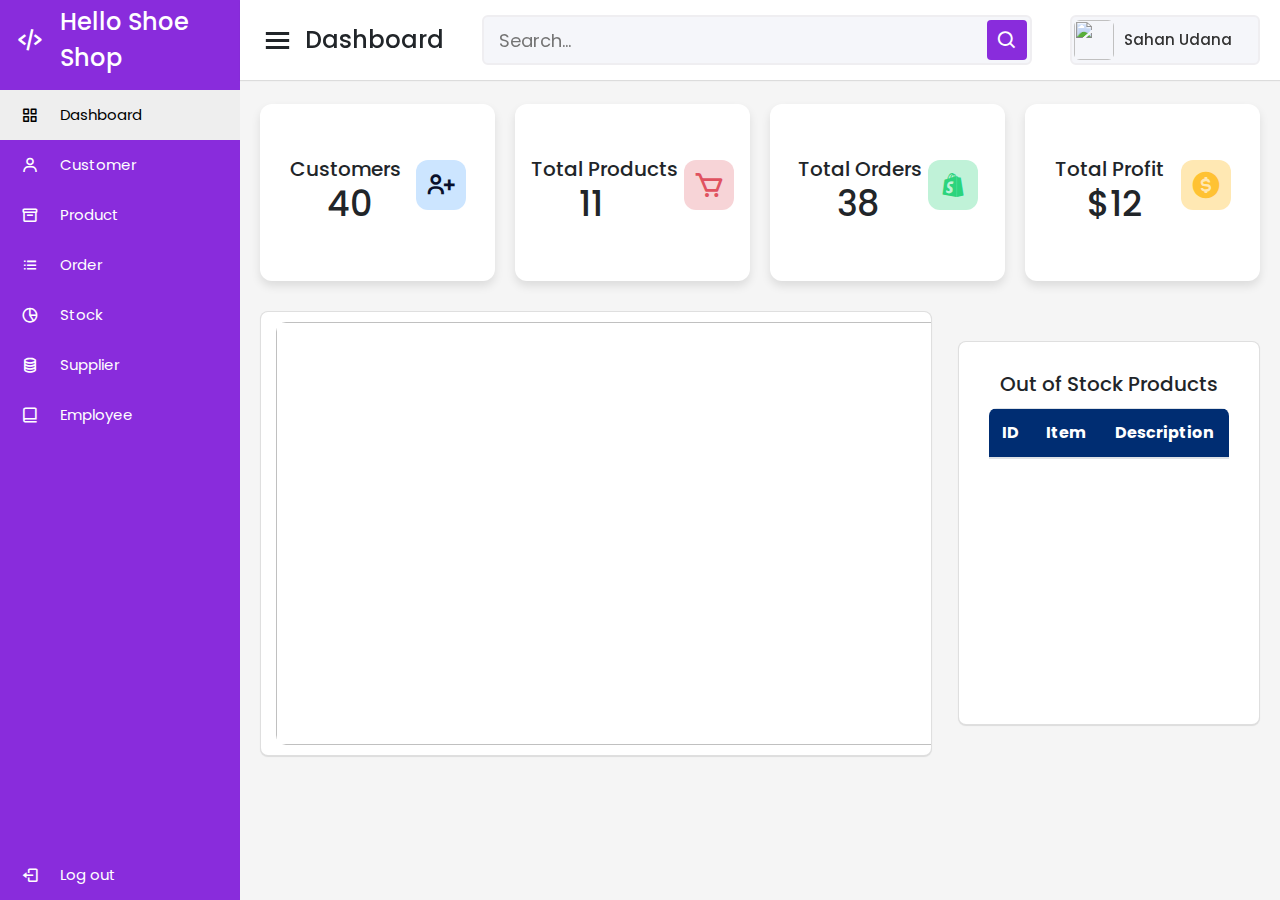
==== mainContent.html @ 73cfe5ce "add customer form and dashboard content" ====
<!DOCTYPE html>
<html lang="en">
<head>
    <meta charset="UTF-8">
    <title>Hello Shoe Shop Pos</title>
    <link rel="stylesheet" href="assests/css/mainContent.css">
    <link rel="stylesheet" href="https://cdn.jsdelivr.net/npm/normalize.css">
    <link href='https://unpkg.com/boxicons@2.0.7/css/boxicons.min.css' rel='stylesheet'>
    <link rel="stylesheet" href="https://maxcdn.bootstrapcdn.com/bootstrap/4.0.0/css/bootstrap.min.css">
    <meta name="viewport"
          content="height=device-height,width=device-width, initial-scale=1.0, minimum-scale=1.0, maximum-scale=1.0">
<body>
<div class="sidebar">
    <div class="logo-details">
        <i class='bx bx-code-alt'></i>
        <span class="logo_name">Hello Shoe Shop</span>
    </div>
    <ul class="nav-links">
        <li><a id="dashboardPage" href="#" class="active"><i id="dashboardIcon" class='bx bx-grid-alt'></i><span id="dashboardName" class="links_name">Dashboard</span></a></li>
        <li><a id="customerPage" href="#"><i id="customerIcon" class='bx bx-user'></i><span id="customerName" class="links_name">Customer</span></a></li>
        <li><a id="supplierPage" href="#"><i id="supplierIcon" class='bx bx-box'></i><span id="supplierName" class="links_name">Product</span></a></li>
        <li><a href="#"><i class='bx bx-list-ul'></i><span class="links_name">Order</span></a></li>
        <li><a href="#"><i class='bx bx-pie-chart-alt-2'></i><span class="links_name">Stock</span></a></li>
        <li><a href="#"><i class='bx bx-coin-stack'></i><span class="links_name">Supplier</span></a></li>
        <li><a href="#"><i class='bx bx-book-alt'></i><span class="links_name">Employee</span></a></li>
        <li class="log_out"><a  href="index.html"><i class='bx bx-log-out'></i><span class="links_name">Log out</span></a></li>
    </ul>
</div>
<section class="home-section">
    <nav>
        <div class="sidebar-button">
            <i class='bx bx-menu sidebarBtn'></i>
            <span class="dashboard" style="text-align: center;">Dashboard</span>
        </div>
        <div class="search-box">
            <input id="searchInput" type="text" placeholder="Search...">
            <i class='bx bx-search'></i>
        </div>
        <div class="profile-details">
            <img src="" alt="">
            <span class="admin_name">Sahan Udana</span>
        </div>
    </nav>

    <div class="content">

        <div class="home-content" id="home">
<!--            <div class="overview-boxes">-->
<!--                <div class="box">-->
<!--                    <div class="right-side">-->
<!--                        <div class="box-topic">Customers</div>-->
<!--                        <div class="number">40</div>-->
<!--                    </div>-->
<!--                    <i class='bx bx-user-plus cart'></i>-->
<!--                </div>-->
<!--                <div class="box">-->
<!--                    <div class="right-side">-->
<!--                        <div class="box-topic">Total Products</div>-->
<!--                        <div class="number">11</div>-->
<!--                    </div>-->
<!--                    <i class='bx bx-cart cart four'></i>-->
<!--                </div>-->
<!--                <div class="box">-->
<!--                    <div class="right-side">-->
<!--                        <div class="box-topic">Total Orders</div>-->
<!--                        <div class="number">38</div>-->
<!--                    </div>-->
<!--                    <i class='bx bxl-shopify cart two'></i>-->
<!--                </div>-->
<!--                <div class="box">-->
<!--                    <div class="right-side">-->
<!--                        <div class="box-topic">Total Profit</div>-->
<!--                        <div class="number">$12</div>-->
<!--                    </div>-->
<!--                    <i class='bx bxs-dollar-circle cart three'></i>-->
<!--                </div>-->
<!--            </div>-->
            <div class="overview-boxes">
                <div class="box">
                    <div class="right-side">
                        <div class="box-topic">Customers</div>
                        <div class="number">40</div>
                    </div>
                    <i class='bx bx-user-plus cart'></i>
                </div>
                <div class="box">
                    <div class="right-side">
                        <div class="box-topic">Total Products</div>
                        <div class="number">11</div>
                    </div>
                    <i class='bx bx-cart cart four'></i>
                </div>
                <div class="box">
                    <div class="right-side">
                        <div class="box-topic">Total Orders</div>
                        <div class="number">38</div>
                    </div>
                    <i class='bx bxl-shopify cart two'></i>
                </div>
                <div class="box">
                    <div class="right-side">
                        <div class="box-topic">Total Profit</div>
                        <div class="number">$12</div>
                    </div>
                    <i class='bx bxs-dollar-circle cart three'></i>
                </div>
            </div>

            <div class="row m-3 overview">

                <div class="card m-1 cards col-md-8" style="border-radius: 8px; overflow: hidden;
                        box-shadow: 0 1px 1px rgba(0, 0, 0, 0.1);">
                    <img name="slide" class="image">
                </div>


                <div id="outStockTable" class="card m-1 cards" style="border-radius: 8px;
                            box-shadow: 0 1px 1px rgba(0, 0, 0, 0.1);
                            height: 24rem;">
                    <div class="card-body">
                        <h5 class="card-title text-center">Out of Stock Products</h5>
                        <div class="table-responsive table-scroll" data-mdb-perfect-scrollbar="true"
                             style="position: relative; height: 200px;">
                            <table class="table table-striped mb-0">
                                <thead style="background-color: #002d72; text-align: center;">
                                <tr>
                                    <th scope="col" class="text-center">ID
                                    </th>
                                    <th scope="col" class="text-center">
                                        Item
                                    </th>
                                    <th scope="col" class="text-center">
                                        Description
                                    </th>
                                </tr>
                                </thead>
                                <tbody>
                                </tbody>
                            </table>
                        </div>
                    </div>
                </div>
            </div>
        </div>
        <div class="customer-content" id="customer">
            <section class="intro">
                <div class="bg-image h-100" style="background-color: #f5f7fa;">
                    <div class="mask d-flex align-items-center h-100">
                        <div class="container-fluid">
                            <div class="row justify-content-center">
                                <div class="col-12">
                                    <div class="card">
                                        <div class="card-body p-0">
                                            <div class="table-responsive table-scroll"
                                                 style="position: relative; height: 500px;">
                                                <table class="table table-striped mb-0">
                                                    <thead style="background-color: #892CDC; text-align: center;">
                                                    <tr>
                                                        <th scope="col">ID</th>
                                                        <th scope="col">Name</th>
                                                        <th scope="col">Gender</th>
                                                        <th scope="col">Level</th>
                                                        <th scope="col">Join Date</th>
                                                        <th scope="col">Total Points</th>
                                                        <th scope="col">Date of Birth</th>
                                                        <th scope="col">Address</th>
                                                        <th scope="col">Postal Code</th>
                                                        <th scope="col">Contact</th>
                                                        <th scope="col">Email</th>
                                                        <th scope="col">Recent Purchase</th>
                                                        <th scope="col">Update</th>
                                                        <th scope="col">Delete</th>
                                                    </tr>
                                                    </thead>
                                                    <tbody id="cust-table-body">
                                                    <!-- Dynamic data goes here -->
                                                    </tbody>
                                                </table>

                                            </div>
                                        </div>

                                        <button class="btn btn-success add-btn" style="width: 200px;"
                                                data-toggle="modal" data-target="#customerModal" id="custAddBtn">
                                            Add New Customer
                                        </button>

                                        <div class="modal fade" id="customerModal" tabindex="-1" role="dialog"
                                             aria-labelledby="addCustomerModalLabel" aria-hidden="true">
                                            <div class="modal-dialog" role="document">
                                                <div class="modal-content">
                                                    <div class="modal-body">
                                                        <form id="customerForm">
                                                            <h4 id="customerFormHeading">Add New Customer</h4>
                                                            <div class="form-row">
                                                                <div class="form-group col-md-6">
                                                                    <label for="customer-id">Customer ID</label>
                                                                    <input type="text" class="form-control"
                                                                           id="customer-id"
                                                                           placeholder="Enter Customer ID" required
                                                                           disabled>
                                                                </div>
                                                                <div class="form-group col-md-6">
                                                                    <label for="customer-name">Full Name</label>
                                                                    <input type="text" class="form-control" id="customer-name"
                                                                           placeholder="Enter Full Name" required>
                                                                </div>
                                                            </div>
                                                            <div class="form-row">
                                                                <div class="form-group col-md-6">
                                                                    <label for="customer-gender">Gender</label>
                                                                    <select class="form-control" id="customer-gender" required>
                                                                        <option value="">Select Gender</option>
                                                                        <option value="MALE">Male</option>
                                                                        <option value="FEMALE">Female</option>
                                                                    </select>
                                                                </div>
                                                                <div class="form-group col-md-6">
                                                                    <label for="customer-level">Level</label>
                                                                    <input type="text" class="form-control" id="customer-level"
                                                                           placeholder="Enter Level"
                                                                           disabled
                                                                    >
                                                                </div>
                                                            </div>
                                                            <div class="form-row">
                                                                <div class="form-group col-md-6">
                                                                    <label for="customer-joinDate">Join Date</label>
                                                                    <input type="date" class="form-control"
                                                                           id="customer-joinDate" required
                                                                           disabled
                                                                    >
                                                                </div>
                                                                <div class="form-group col-md-6">
                                                                    <label for="customer-totalPoint">Total Points</label>
                                                                    <input type="number" class="form-control"
                                                                           id="customer-totalPoint" min="0"
                                                                           placeholder="Enter Total Points"
                                                                           disabled
                                                                    >
                                                                </div>
                                                            </div>
                                                            <div class="form-row">
                                                                <div class="form-group col-md-6">
                                                                    <label for="customer-dob">Date of Birth</label>
                                                                    <input type="date" class="form-control" id="customer-dob"
                                                                           required>
                                                                </div>
                                                                <div class="form-group col-md-6">
                                                                    <label for="customer-address1">Address Line 1</label>
                                                                    <input type="text" class="form-control"
                                                                           id="customer-address1"
                                                                           placeholder="Enter Address Line 1" required>
                                                                </div>
                                                            </div>
                                                            <div class="form-row">
                                                                <div class="form-group col-md-6">
                                                                    <label for="customer-address2">Address Line 2</label>
                                                                    <input type="text" class="form-control"
                                                                           id="customer-address2"
                                                                           placeholder="Enter Address Line 2" required>
                                                                </div>
                                                                <div class="form-group col-md-6">
                                                                    <label for="customer-address3">Address Line 3</label>
                                                                    <input type="text" class="form-control"
                                                                           id="customer-address3"
                                                                           placeholder="Enter Address Line 3" required>
                                                                </div>
                                                            </div>
                                                            <div class="form-row">
                                                                <div class="form-group col-md-6">
                                                                    <label for="customer-address4">Address Line 4</label>
                                                                    <input type="text" class="form-control"
                                                                           id="customer-address4"
                                                                           placeholder="Enter Address Line 4" required>
                                                                </div>
                                                                <div class="form-group col-md-6">
                                                                    <label for="customer-postalCode">Postal Code</label>
                                                                    <input type="text" class="form-control"
                                                                           id="customer-postalCode"
                                                                           placeholder="Enter Postal Code"
                                                                           pattern="\d{5}" required>
                                                                </div>
                                                            </div>
                                                            <div class="form-row">
                                                                <div class="form-group col-md-6">
                                                                    <label for="customer-contact">Contact</label>
                                                                    <input type="tel" class="form-control" id="customer-contact"
                                                                           placeholder="Enter Contact"
                                                                           pattern="^\+?[0-9\-\\s]+$" required>
                                                                </div>
                                                                <div class="form-group col-md-6">
                                                                    <label for="customer-email">Email</label>
                                                                    <input type="email" class="form-control" id="customer-email"
                                                                           placeholder="Enter Email" required>
                                                                </div>
                                                            </div>
                                                            <div class="form-row">
                                                                <div class="form-group col-md-6">
                                                                    <label for="customer-recent-purchased-date">Recent Purchase Date</label>
                                                                    <input type="date" class="form-control" id="customer-recent-purchased-date" required disabled>
                                                                </div>
                                                            </div>
                                                            <button type="submit" class="btn btn-success"
                                                                    id="customer-save-update-btn">Save
                                                            </button>
                                                            <button type="button" class="btn btn-dark" id="custClear">
                                                                Clear
                                                            </button>
                                                            <button hidden type="reset" class="btn btn-dark"
                                                                    id="custReset">Reset
                                                            </button>
                                                        </form>
                                                    </div>
                                                    <div class="modal-footer">
                                                        <button type="button" class="btn btn-secondary"
                                                                data-dismiss="modal">Close
                                                        </button>
                                                    </div>
                                                </div>
                                            </div>
                                        </div>

                                    </div>
                                </div>
                            </div>
                        </div>
                    </div>
                </div>
            </section>
        </div>

    </div>
</section>

<script src="https://code.jquery.com/jquery-3.6.4.min.js"></script>
<script src="https://cdnjs.cloudflare.com/ajax/libs/popper.js/1.12.9/umd/popper.min.js"></script>
<script src="https://maxcdn.bootstrapcdn.com/bootstrap/4.0.0/js/bootstrap.min.js"></script>
<script src="assests/js/mainContain.js"></script>
<script src="assests/js/navigation.js"></script>
<script src="https://cdn.jsdelivr.net/npm/sweetalert2@10"></script>
<script type="module" src="controller/customerContrlloer.js"></script>

</body>
</html>
---- assests/css/mainContent.css ----
@import url('https://fonts.googleapis.com/css2?family=Poppins:wght@200;300;400;500;600;700&display=swap');
*{
    margin: 0;
    padding: 0;
    box-sizing: border-box;
    font-family: 'Poppins', sans-serif;
}
.sidebar{
    position: fixed;
    height: 100%;
    width: 240px;
    background: #892CDC;
    transition: all 0.5s ease;
}
.sidebar.active{
    width: 60px;
}
.sidebar .logo-details{
    height: 80px;
    display: flex;
    align-items: center;
}
.sidebar .logo-details i{
    font-size: 28px;
    font-weight: 500;
    color: #fff;
    min-width: 60px;
    text-align: center
}
.sidebar .logo-details .logo_name{
    color: #fff;
    font-size: 24px;
    font-weight: 500;
}
.sidebar .nav-links{
    margin-top: 10px;
}
.sidebar .nav-links li{
    position: relative;
    list-style: none;
    height: 50px;
}
.sidebar .nav-links li a{
    height: 100%;
    width: 100%;
    display: flex;
    align-items: center;
    text-decoration: none;
    transition: all 0.4s ease;
}
.sidebar .nav-links li a.active{
    background: #892CDC;
}
.sidebar .nav-links li a:hover{
    background: #eee;
}

.sidebar .nav-links li a:hover  i{
    color: black;
}

.sidebar .nav-links li a:hover .links_name{
    color: black;
}

.sidebar .nav-links li i{
    min-width: 60px;
    text-align: center;
    font-size: 18px;
    color: #fff;
}
.sidebar .nav-links li a .links_name{
    color: #fff;
    font-size: 15px;
    font-weight: 400;
    white-space: nowrap;
}
.sidebar .nav-links .log_out{
    position: absolute;
    bottom: 0;
    width: 100%;
}
.home-section{
    position: relative;
    background: #f5f5f5;
    min-height: 100vh;
    width: calc(100% - 240px);
    left: 240px;
    transition: all 0.5s ease;
}
.sidebar.active ~ .home-section{
    width: calc(100% - 60px);
    left: 60px;
}
.home-section nav{
    display: flex;
    justify-content: space-between;
    height: 80px;
    background: #fff;
    display: flex;
    align-items: center;
    position: fixed;
    width: calc(100% - 240px);
    left: 240px;
    z-index: 100;
    padding: 0 20px;
    box-shadow: 0 1px 1px rgba(0, 0, 0, 0.1);
    transition: all 0.5s ease;
}
.sidebar.active ~ .home-section nav{
    left: 60px;
    width: calc(100% - 60px);
}
.home-section nav .sidebar-button{
    display: flex;
    align-items: center;
    font-size: 24px;
    font-weight: 500;
}
nav .sidebar-button i{
    font-size: 35px;
    margin-right: 10px;
}
.home-section nav .search-box{
    position: relative;
    height: 50px;
    max-width: 550px;
    width: 100%;
    margin: 0 20px;
}
nav .search-box input{
    height: 100%;
    width: 100%;
    outline: none;
    background: #F5F6FA;
    border: 2px solid #EFEEF1;
    border-radius: 6px;
    font-size: 18px;
    padding: 0 15px;
}
nav .search-box .bx-search{
    position: absolute;
    height: 40px;
    width: 40px;
    background: #892CDC;
    right: 5px;
    top: 50%;
    transform: translateY(-50%);
    border-radius: 4px;
    line-height: 40px;
    text-align: center;
    color: #fff;
    font-size: 22px;
    transition: all 0.4 ease;
}
.home-section nav .profile-details{
    display: flex;
    align-items: center;
    background: #F5F6FA;
    border: 2px solid #EFEEF1;
    border-radius: 6px;
    height: 50px;
    min-width: 190px;
    padding: 0 15px 0 2px;
}
nav .profile-details img{
    height: 40px;
    width: 40px;
    border-radius: 6px;
    object-fit: cover;
}
nav .profile-details .admin_name{
    font-size: 15px;
    font-weight: 500;
    color: #333;
    margin: 0 10px;
    white-space: nowrap;
}
nav .profile-details i{
    font-size: 25px;
    color: #333;
}
.home-section .content{
    position: relative;
    padding-top: 104px;
    /* z-index: 10; */
}
.home-content .overview-boxes{
    display: flex;
    align-items: center;
    justify-content: space-between;
    flex-wrap: wrap;
    padding: 0 20px;
    margin-bottom: 26px;
    /* z-index: 10; */
}

.overview-boxes .box{
    display: flex;
    align-items: center;
    justify-content: center;
    width: calc(100% / 4 - 15px);
    background: #fff;
    padding: 50px 14px;
    border-radius: 12px;
    box-shadow: 0 5px 10px rgba(0,0,0,0.1);
}
.overview-boxes .box-topic{
    font-size: 20px;
    font-weight: 500;
}
.home-content .box .number{
    display: inline-block;
    font-size: 35px;
    margin-top: -6px;
    font-weight: 500;
    width: 120px;
    text-align: center;
}


.home-content .box .cart{
    display: inline-block;
    font-size: 32px;
    height: 50px;
    width: 50px;
    background: #cce5ff;
    line-height: 50px;
    text-align: center;
    color: #070F2B;
    border-radius: 12px;
    margin: -15px 0 0 6px;
}
.home-content .box .cart.two{
    color: #2BD47D;
    background: #C0F2D8;
}
.home-content .box .cart.three{
    color: #ffc233;
    background: #ffe8b3;
}
.home-content .box .cart.four{
    color: #e05260;
    background: #f7d4d7;
}
.home-content .total-order{
    font-size: 20px;
    font-weight: 500;
}
.home-content .sales-boxes{
    display: flex;
    justify-content: space-between;
    /* padding: 0 20px; */
}

/* Responsive Media Query */
@media (max-width: 1240px) {
    .sidebar{
        width: 60px;
    }
    .sidebar.active{
        width: 220px;
    }
    .home-section{
        width: calc(100% - 60px);
        left: 60px;
    }
    .sidebar.active ~ .home-section{
        /* width: calc(100% - 220px); */
        overflow: hidden;
        left: 220px;
    }
    .home-section nav{
        width: calc(100% - 60px);
        left: 60px;
    }
    .sidebar.active ~ .home-section nav{
        width: calc(100% - 220px);
        left: 220px;
    }
}

@media (max-width: 1000px) {
    .overview-boxes .box{
        width: calc(100% / 2 - 15px);
        margin-bottom: 15px;
    }
}

@media (max-width: 700px) {
    nav .sidebar-button .dashboard,
    nav .profile-details .admin_name,
    nav .profile-details i{
        display: none;
    }
    .home-section nav .profile-details{
        height: 50px;
        min-width: 40px;
    }
}

@media (max-width: 550px) {
    .overview-boxes .box{
        width: 100%;
        margin-bottom: 15px;
    }
    .sidebar.active ~ .home-section nav .profile-details{
        display: none;
    }
}
@media (max-width: 400px) {
    .sidebar{
        width: 0;
    }
    .sidebar.active{
        width: 60px;
    }
    .home-section{
        width: 100%;
        left: 0;
    }
    .sidebar.active ~ .home-section{
        left: 60px;
        width: calc(100% - 60px);
    }
    .home-section nav{
        width: 100%;
        left: 0;
    }
    .sidebar.active ~ .home-section nav{
        left: 60px;
        width: calc(100% - 60px);
    }
}

thead th {
    color: #fff;
}

.card {
    border-radius: .5rem;
}

.table-scroll {
    border-radius: .5rem;
}

.icon{
    background-color: #e05260;
}

.card {
    box-shadow: 0 4px 8px rgba(0, 0, 0, 0.1);
    padding: 10px;
}

.add-btn {
    margin-top: 20px;
}

#home{
    display: block;
}

#customer{
    display: none;
}

/* #product{
    display: none;
}

#order{
    display: none;
}

#supplier{
    display: block;
} */

/* Custom styles for form select */
.form-selects {
    display: block;
    width: 100%;
    padding: .375rem .75rem;
    font-size: 1rem;
    font-weight: 400;
    line-height: 1.5;
    color: #495057;
    background-color: #fff;
    background-clip: padding-box;
    border: 1px solid #ced4da;
    border-radius: .25rem;
    transition: border-color .15s ease-in-out, box-shadow .15s ease-in-out;
}

/* Style when the select is focused */
.form-selects:focus {
    border-color: #80bdff;
    outline: 0;
    box-shadow: 0 0 0 0.2rem rgba(0, 123, 255, 0.25);
}

/* Style for selected option */
.form-selects option {
    color: #495057;
    background-color: #fff;
}

/* Style for the dropdown arrow */
.form-selects::after {
    content: '\25BC';
    position: absolute;
    top: 50%;
    right: 12px;
    transform: translateY(-50%);
    pointer-events: none;
}

/* Style for the disabled state */
.form-selects:disabled {
    background-color: #e9ecef;
    opacity: 1;
}

/* Style for the disabled options */
.form-selects:disabled option {
    color: #6c757d;
}

.overview{
    display: flex;
    align-items: center;
    justify-content: space-between;
    flex-wrap: wrap;
}

.cards {
    width: 100%;
    margin-bottom: 1rem;
}

@media (min-width: 768px) {
    .cards {
        width: 30%;
    }
}

.input-group-text.btn-primary {
    background-color: #007bff;
    border-color: #007bff;
    color: #fff;
}

.input-group-text.btn-primary:hover {
    background-color: #0056b3;
    border-color: #0056b3;
    color: #fff;
}

.center-image {
    display: flex;
    justify-content: center;
    align-items: center;
}

/* --------------- image slider ----------------- */

.image {
    height: 47vh;
    width: 55vw;
    object-fit: cover;
    margin-left: 0;
    border-radius: 10px;
}
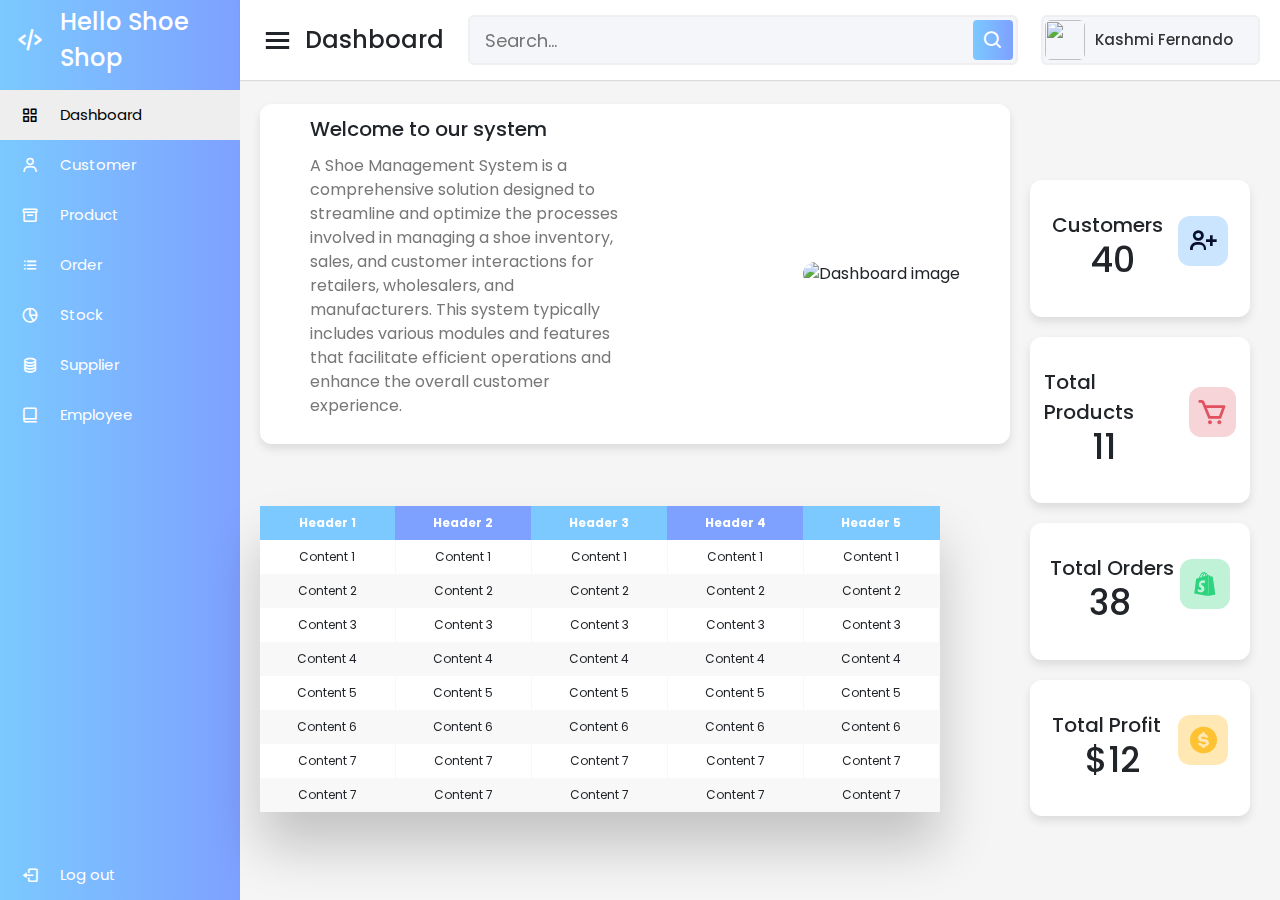
==== commit 6e856bee: "add dashboard content" ====
--- a/mainContent.html
+++ b/mainContent.html
@@ -37,44 +37,29 @@
             <i class='bx bx-search'></i>
         </div>
         <div class="profile-details">
-            <img src="" alt="">
-            <span class="admin_name">Sahan Udana</span>
+            <img src="https://img.freepik.com/premium-photo/woman-with-glasses-that-say-i-m-girl_800563-7340.jpg" alt="">
+            <span class="admin_name">Kashmi Fernando</span>
         </div>
     </nav>
 
     <div class="content">
-
         <div class="home-content" id="home">
+            <div class="overview-cart">
 <!--            <div class="overview-boxes">-->
-<!--                <div class="box">-->
-<!--                    <div class="right-side">-->
-<!--                        <div class="box-topic">Customers</div>-->
-<!--                        <div class="number">40</div>-->
-<!--                    </div>-->
-<!--                    <i class='bx bx-user-plus cart'></i>-->
-<!--                </div>-->
-<!--                <div class="box">-->
-<!--                    <div class="right-side">-->
-<!--                        <div class="box-topic">Total Products</div>-->
-<!--                        <div class="number">11</div>-->
-<!--                    </div>-->
-<!--                    <i class='bx bx-cart cart four'></i>-->
-<!--                </div>-->
-<!--                <div class="box">-->
-<!--                    <div class="right-side">-->
-<!--                        <div class="box-topic">Total Orders</div>-->
-<!--                        <div class="number">38</div>-->
-<!--                    </div>-->
-<!--                    <i class='bx bxl-shopify cart two'></i>-->
-<!--                </div>-->
-<!--                <div class="box">-->
-<!--                    <div class="right-side">-->
-<!--                        <div class="box-topic">Total Profit</div>-->
-<!--                        <div class="number">$12</div>-->
-<!--                    </div>-->
-<!--                    <i class='bx bxs-dollar-circle cart three'></i>-->
-<!--                </div>-->
-<!--            </div>-->
+                <div class="cart">
+                    <div class="left">
+                        <div class="cart-topic">Welcome to our system</div>
+                        <p>A Shoe Management System is a comprehensive solution designed to streamline and optimize the
+                            processes involved in managing a shoe inventory, sales, and customer interactions for
+                            retailers, wholesalers, and manufacturers. This system typically includes various modules
+                            and features that facilitate efficient operations and enhance the overall customer experience.</p>
+                    </div>
+                    <div class="right">
+                        <img src="https://media.karousell.com/media/photos/products/2020/5/23/nike_air_jordan_1_low_unc_wome_1590196235_b1885ec4_progressive.jpg" alt="Dashboard image" class="box-image">
+                    </div>
+                </div>
+            </div>
+
             <div class="overview-boxes">
                 <div class="box">
                     <div class="right-side">
@@ -105,43 +90,79 @@
                     <i class='bx bxs-dollar-circle cart three'></i>
                 </div>
             </div>
-
-            <div class="row m-3 overview">
-
-                <div class="card m-1 cards col-md-8" style="border-radius: 8px; overflow: hidden;
-                        box-shadow: 0 1px 1px rgba(0, 0, 0, 0.1);">
-                    <img name="slide" class="image">
-                </div>
-
-
-                <div id="outStockTable" class="card m-1 cards" style="border-radius: 8px;
-                            box-shadow: 0 1px 1px rgba(0, 0, 0, 0.1);
-                            height: 24rem;">
-                    <div class="card-body">
-                        <h5 class="card-title text-center">Out of Stock Products</h5>
-                        <div class="table-responsive table-scroll" data-mdb-perfect-scrollbar="true"
-                             style="position: relative; height: 200px;">
-                            <table class="table table-striped mb-0">
-                                <thead style="background-color: #002d72; text-align: center;">
-                                <tr>
-                                    <th scope="col" class="text-center">ID
-                                    </th>
-                                    <th scope="col" class="text-center">
-                                        Item
-                                    </th>
-                                    <th scope="col" class="text-center">
-                                        Description
-                                    </th>
-                                </tr>
-                                </thead>
-                                <tbody>
-                                </tbody>
-                            </table>
-                        </div>
-                    </div>
-                </div>
+            <div class="table-wrapper">
+                <table class="fl-table">
+                    <thead>
+                    <tr>
+                        <th>Header 1</th>
+                        <th>Header 2</th>
+                        <th>Header 3</th>
+                        <th>Header 4</th>
+                        <th>Header 5</th>
+                    </tr>
+                    </thead>
+                    <tbody>
+                    <tr>
+                        <td>Content 1</td>
+                        <td>Content 1</td>
+                        <td>Content 1</td>
+                        <td>Content 1</td>
+                        <td>Content 1</td>
+                    </tr>
+                    <tr>
+                        <td>Content 2</td>
+                        <td>Content 2</td>
+                        <td>Content 2</td>
+                        <td>Content 2</td>
+                        <td>Content 2</td>
+                    </tr>
+                    <tr>
+                        <td>Content 3</td>
+                        <td>Content 3</td>
+                        <td>Content 3</td>
+                        <td>Content 3</td>
+                        <td>Content 3</td>
+                    </tr>
+                    <tr>
+                        <td>Content 4</td>
+                        <td>Content 4</td>
+                        <td>Content 4</td>
+                        <td>Content 4</td>
+                        <td>Content 4</td>
+                    </tr>
+                    <tr>
+                        <td>Content 5</td>
+                        <td>Content 5</td>
+                        <td>Content 5</td>
+                        <td>Content 5</td>
+                        <td>Content 5</td>
+                    </tr>
+                    <tr>
+                        <td>Content 6</td>
+                        <td>Content 6</td>
+                        <td>Content 6</td>
+                        <td>Content 6</td>
+                        <td>Content 6</td>
+                    </tr>
+                    <tr>
+                        <td>Content 7</td>
+                        <td>Content 7</td>
+                        <td>Content 7</td>
+                        <td>Content 7</td>
+                        <td>Content 7</td>
+                    </tr>
+                    <tr>
+                        <td>Content 7</td>
+                        <td>Content 7</td>
+                        <td>Content 7</td>
+                        <td>Content 7</td>
+                        <td>Content 7</td>
+                    </tr>
+                    <tbody>
+                </table>
             </div>
         </div>
+
         <div class="customer-content" id="customer">
             <section class="intro">
                 <div class="bg-image h-100" style="background-color: #f5f7fa;">
--- a/assests/css/mainContent.css
+++ b/assests/css/mainContent.css
@@ -9,7 +9,7 @@
     position: fixed;
     height: 100%;
     width: 240px;
-    background: #892CDC;
+    background: linear-gradient(to right, #7BC9FF,#7EA1FF);
     transition: all 0.5s ease;
 }
 .sidebar.active{
@@ -49,7 +49,7 @@
     transition: all 0.4s ease;
 }
 .sidebar .nav-links li a.active{
-    background: #892CDC;
+    background: #7EA1FF;
 }
 .sidebar .nav-links li a:hover{
     background: #eee;
@@ -142,7 +142,7 @@
     position: absolute;
     height: 40px;
     width: 40px;
-    background: #892CDC;
+    background: linear-gradient(to right, #7BC9FF,#7EA1FF);
     right: 5px;
     top: 50%;
     transform: translateY(-50%);
@@ -180,12 +180,13 @@
     font-size: 25px;
     color: #333;
 }
+
 .home-section .content{
     position: relative;
     padding-top: 104px;
     /* z-index: 10; */
 }
-.home-content .overview-boxes{
+.home-content .overview-cart{
     display: flex;
     align-items: center;
     justify-content: space-between;
@@ -195,21 +196,78 @@
     /* z-index: 10; */
 }
 
-.overview-boxes .box{
+.overview-cart .cart{
     display: flex;
     align-items: center;
     justify-content: center;
-    width: calc(100% / 4 - 15px);
+    width: calc(75%);
     background: #fff;
-    padding: 50px 14px;
+    padding: 10px 50px;
     border-radius: 12px;
     box-shadow: 0 5px 10px rgba(0,0,0,0.1);
 }
-.overview-boxes .box-topic{
+
+.left {
+    flex: 1;
+    padding-right: 20px;
+}
+
+.left .cart-topic {
+    font-size: 1.5em;
+    margin-bottom: 10px;
+}
+
+.left p {
+    color: #777;
+}
+
+.right {
+    flex: 1;
+    text-align: right;
+    /*padding-right: 10px;*/
+}
+
+.box-image {
+    width: 95%;
+    height: auto;
+    border-radius: 12px;
+
+}
+
+.overview-cart .cart-topic{
     font-size: 20px;
     font-weight: 500;
 }
-.home-content .box .number{
+
+.home-content .overview-boxes {
+    display: flex;
+    flex-direction: column;
+    align-items: end;
+    justify-content: flex-end; /* Align boxes to the right */
+    flex-wrap: wrap;
+    padding: 0 20px;
+    margin-top: -300px;!important;
+    /*margin-left: 26px;*/
+}
+
+.overview-boxes .box {
+    display: flex;
+    align-items: center;
+    justify-content: center;
+    width: calc(22%);
+    background: #fff;
+    padding: 30px 14px;
+    margin: 10px;
+    border-radius: 12px;
+    box-shadow: 0 5px 10px rgba(0,0,0,0.1);
+}
+
+.overview-boxes .box-topic {
+    font-size: 20px;
+    font-weight: 500;
+}
+
+.home-content .box .number {
     display: inline-block;
     font-size: 35px;
     margin-top: -6px;
@@ -218,8 +276,7 @@
     text-align: center;
 }
 
-
-.home-content .box .cart{
+.home-content .box .cart {
     display: inline-block;
     font-size: 32px;
     height: 50px;
@@ -231,27 +288,146 @@
     border-radius: 12px;
     margin: -15px 0 0 6px;
 }
-.home-content .box .cart.two{
+
+.home-content .box .cart.two {
     color: #2BD47D;
     background: #C0F2D8;
 }
-.home-content .box .cart.three{
+
+.home-content .box .cart.three {
     color: #ffc233;
     background: #ffe8b3;
 }
-.home-content .box .cart.four{
+
+.home-content .box .cart.four {
     color: #e05260;
     background: #f7d4d7;
 }
-.home-content .total-order{
+
+.home-content .total-order {
     font-size: 20px;
     font-weight: 500;
 }
-.home-content .sales-boxes{
+
+.home-content .sales-boxes {
     display: flex;
     justify-content: space-between;
-    /* padding: 0 20px; */
-}
+}
+
+/* Table Styles */
+
+.table-wrapper {
+    margin: -320px 340px 70px;
+    margin-left: 20px;
+    box-shadow: 0px 35px 50px rgba(0, 0, 0, 0.2);
+}
+
+.fl-table {
+    border-radius: 5px;
+    font-size: 12px;
+    font-weight: normal;
+    border: none;
+    border-collapse: collapse;
+    width: 100%;
+    max-width: 100%;
+    white-space: nowrap;
+    background-color: white;
+}
+
+.fl-table td,
+.fl-table th {
+    text-align: center;
+    padding: 8px;
+}
+
+.fl-table td {
+    border-right: 1px solid #f8f8f8;
+    font-size: 12px;
+}
+
+.fl-table thead th {
+    color: #ffffff;
+    background: #7EA1FF;
+}
+
+.fl-table thead th:nth-child(odd) {
+    color: #ffffff;
+    background: #7BC9FF;
+}
+
+.fl-table tr:nth-child(even) {
+    background: #f8f8f8;
+}
+
+/* Responsive */
+
+@media (max-width: 767px) {
+    .fl-table {
+        display: block;
+        width: 100%;
+    }
+    .table-wrapper:before {
+        content: "Scroll horizontally >";
+        display: block;
+        text-align: right;
+        font-size: 11px;
+        color: white;
+        padding: 0 0 10px;
+    }
+    .fl-table thead,
+    .fl-table tbody,
+    .fl-table thead th {
+        display: block;
+    }
+    .fl-table thead th:last-child {
+        border-bottom: none;
+    }
+    .fl-table thead {
+        float: left;
+    }
+    .fl-table tbody {
+        width: auto;
+        position: relative;
+        overflow-x: auto;
+    }
+    .fl-table td,
+    .fl-table th {
+        padding: 20px 0.625em 0.625em 0.625em;
+        height: 60px;
+        vertical-align: middle;
+        box-sizing: border-box;
+        overflow-x: hidden;
+        overflow-y: auto;
+        width: 120px;
+        font-size: 13px;
+        text-overflow: ellipsis;
+    }
+    .fl-table thead th {
+        text-align: left;
+        border-bottom: 1px solid #f7f7f9;
+    }
+    .fl-table tbody tr {
+        display: table-cell;
+    }
+    .fl-table tbody tr:nth-child(odd) {
+        background: none;
+    }
+    .fl-table tr:nth-child(even) {
+        background: transparent;
+    }
+    .fl-table tr td:nth-child(odd) {
+        background: #f8f8f8;
+        border-right: 1px solid #e6e4e4;
+    }
+    .fl-table tr td:nth-child(even) {
+        border-right: 1px solid #e6e4e4;
+    }
+    .fl-table tbody td {
+        display: block;
+        text-align: center;
+    }
+}
+
 
 /* Responsive Media Query */
 @media (max-width: 1240px) {
@@ -281,10 +457,10 @@
 }
 
 @media (max-width: 1000px) {
-    .overview-boxes .box{
-        width: calc(100% / 2 - 15px);
-        margin-bottom: 15px;
-    }
+    /*.overview-boxes .box{*/
+    /*    width: calc(100% / 2 - 15px);*/
+    /*    margin-bottom: 15px;*/
+    /*}*/
 }
 
 @media (max-width: 700px) {
@@ -472,4 +648,5 @@
     object-fit: cover;
     margin-left: 0;
     border-radius: 10px;
-}+}
+
